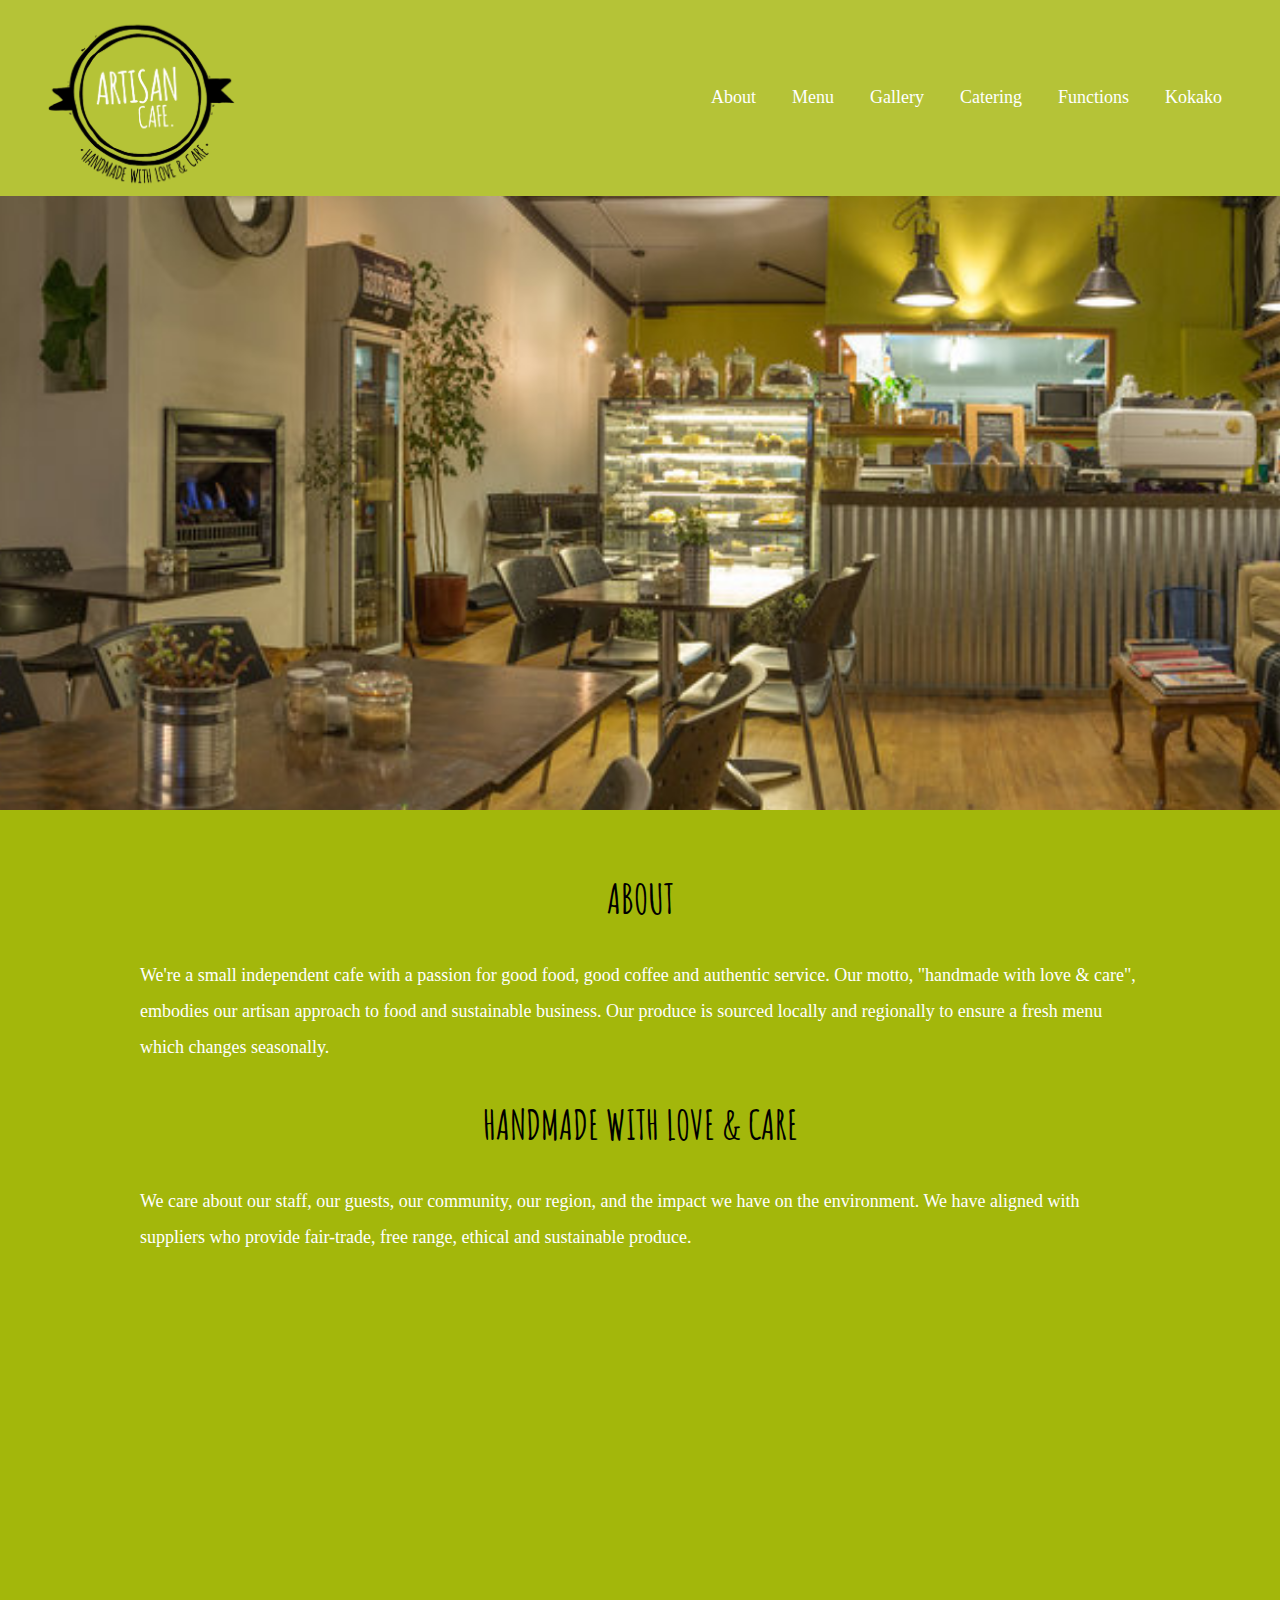
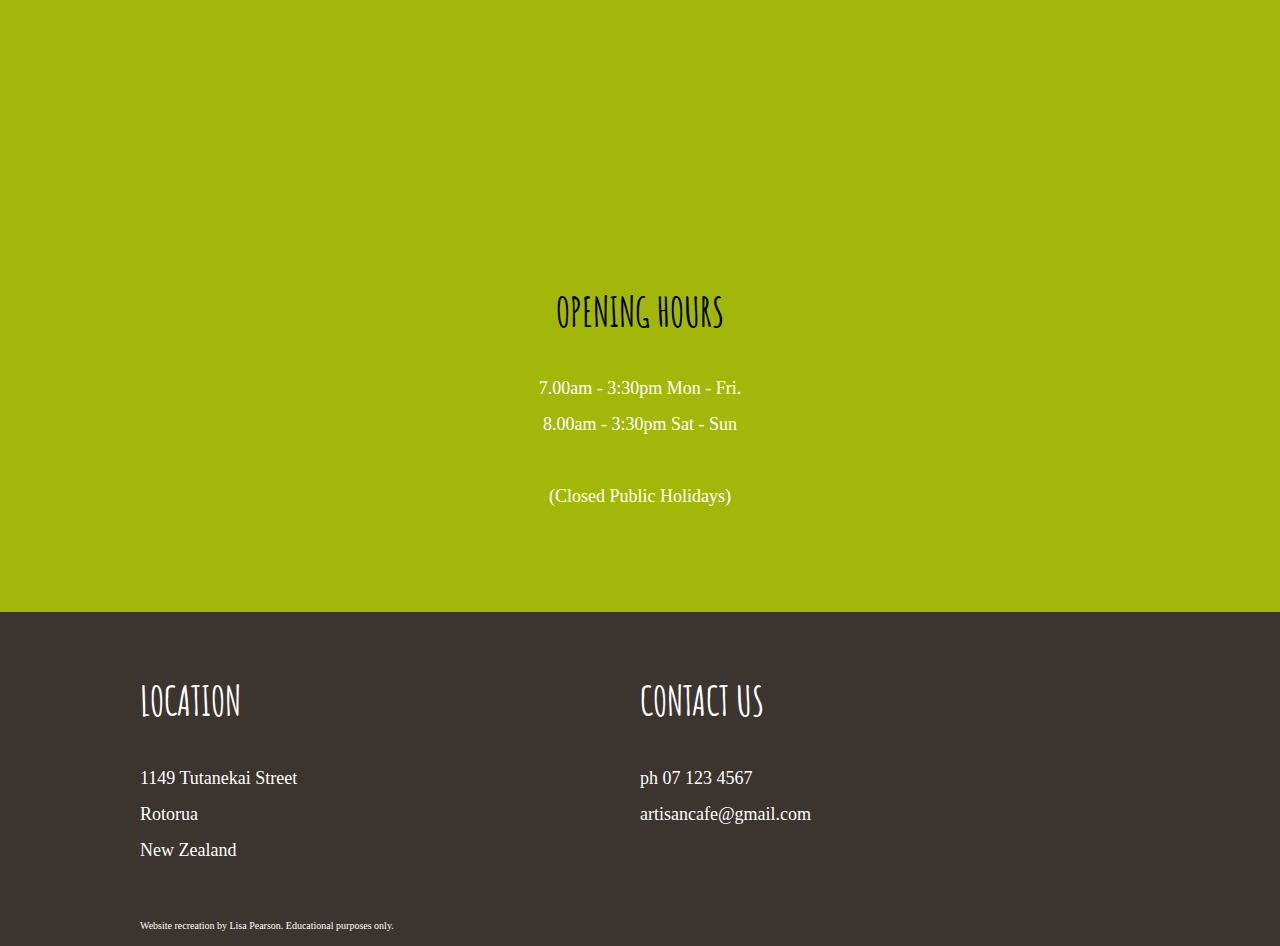
==== index.html @ c8f7fffd "fixed footer" ====
<!DOCTYPE html>
<html lang="en">
<head>
	<meta charset="UTF-8">
	<meta name = "description" content = "Web revision. Recreate an existing Website">
	<meta name = "author" content = "Lisa Pearson and Louis Kelly">
	<meta name = "keywords" content = "HTML, CSS, JS, Responsive, Web Design, Web Development, UX Design">
	<meta name="viewport" content="width=device-width, initial-scale=1.0"><!--Responsive-->
	<!--Favicons-->	
	<link rel="shortcut icon" href="img/favicon.ico" type="image/x-icon">
	<link rel="icon" href="img/favicon.ico" type="image/x-icon">
	<link href="https://fonts.googleapis.com/css?family=Amatic+SC" rel="stylesheet"><!--AMATIC SC FONT -->
	<link rel="stylesheet" type="text/css" href="css/stylesheet.css">
	<title>Artisan Cafe Rotorua - Handmade with love & care</title>
</head>

<body>


	<header><!--This is the header. Logo, Navbar goes here-->

		<section class = "top">
		<a class = "topLogo" href="index.html"><img src = "img/logo.png" width = "200"></a>

				<nav class ="topNav">
					<ul>
					<li><a class = "about">About</a></li>
					<li><a class = "menu">Menu</a></li>
					<li><a class = "gallery">Gallery</a></li>
					<li><a class = "catering">Catering</a></li>
					<li><a class = "functions">Functions</a></li>
					<li><a class = "kokako">Kokako</a></li>
					</ul>
				</nav>			

		</section>
	</header>


	<main><!--Main contents goes here-->
		
		<div class = "parallax" id = "parallax-top"></div>
		
		<section class = "mainA">
		<h2>ABOUT</h2>
			<p>We're a small independent cafe with a passion for good food, good coffee and authentic service. Our motto, "handmade with love & care", embodies our artisan approach to food and sustainable business. Our produce is sourced locally and regionally to ensure a fresh menu which changes seasonally. </p>

		<h2>HANDMADE WITH LOVE & CARE</h2>
			<p>We care about our staff, our guests, our community, our region, and the impact we have on the environment. We have aligned with suppliers who provide fair-trade, free range, ethical and sustainable produce.</p>
		</section>
		<div class="parallax" id = "parallax-bottom"></div>



		<section class = "mainB">

			<h2>OPENING HOURS</h2>
			<p>7.00am - 3:30pm Mon - Fri.<br>

			8.00am - 3:30pm Sat - Sun<br><br>         

			(Closed Public Holidays)</p>

		</section>


	</main>




	<footer><!--Footer contents goes here-->
		<section class ="footerA">
			<div class = "container">
			<div class = "footA">	
				<h2>LOCATION</h2>
			<p>1149 Tutanekai Street<br>
			Rotorua<br>
			New Zealand</p>
			</div>
	
			<div class = "footB">
				<h2>CONTACT US</h2>
			<p>ph 07 123 4567<br>
			artisancafe@gmail.com</p>
			</div>


		<p class = "copyright">Website recreation by Lisa Pearson. Educational purposes only.</p>
			</div>	
		</section>
	</footer>



<script type="text/javascript" src = "js/script.js"></script>	
</body>
</html>
---- css/stylesheet.css ----
@charset "UTF-8";

body{
	margin:0;
	padding:0;
	background-color:#a3b70b; /*primary green colour*/
}

h1,h2,h3{
	font-family: 'Amatic SC', cursive;
	text-align: center;	
}

h1{
	font-size:60px;
}

h2{
	font-size: 40px;
}

h3{
	font-size:20px;
}

p{
	color:white;
	line-height: 2;
	font-size:18px;
}

.copyright{
	font-size:10px;
	padding-top:20px;
}

/******************************************************************/

							/*HEADER*/

/******************************************************************/


header{
	position:absolute;
	top:0;
	left:0;
	width:100%;
	background-color: #b5c337; /*lighter green colour*/
}

/*logo*/


.topLogo{
	display: inline-block;
	padding-top:10px;
}


/*Top Navigation Bar*/

header .topNav ul{
	margin:0;
	padding:0;
	list-style: none;
}

.topNav a{
	display:block;
	padding:18px;
	color:white;
	font-size: 18px;
	text-decoration: none;
}

.topNav a:hover{
	cursor:pointer;
	transition: 0.8s ease;
	background-color: #a3b70b;
}

@media only screen and (min-width: 768px) {

	header .top{
		display:flex;
		align-items:center;
		justify-content:space-between;
		max-width:1200px;
		margin-left: auto;
		margin-right:auto;
	}


	.topNav {
		display:block !important;
	}
	
	.topNav ul{
		display:flex;
	}


/******************************************************************/

							/*MAIN*/

/******************************************************************/


.parallax {
background-attachment: fixed;
  background-position: center;
  background-repeat: no-repeat;
  background-size: cover;
}

#parallax-top{
	background-image: url("../img/image1.jpg");
  	height:90vh;	
}

#parallax-bottom{
	background-image: url("../img/image2.jpg");
	  height:50vh;	
}

.mainA, .mainB{
	margin-left: auto;
	margin-right:auto;
	max-width:1000px;
	padding-top:30px;
}

.mainA{
	padding-bottom:100px;
}

.mainB{
	text-align: center;
	padding-bottom:80px;
}


/******************************************************************/

							/*FOOTER*/

/******************************************************************/

footer{
	position:relative;
}

.footerA{
	width:100%;
	background-color: #3c342f; /*secondary black colour*/
	color:white;
}

.footerA .container{
	margin-left: auto;
	margin-right:auto;
	max-width:1000px;
	padding-top:30px;	
}

.footerA .container h2{
	text-align: left;
}

@media(min-width:767px){

	.footerA .container{
		display:flex;
		flex-wrap:wrap;
	}

	.footA, .footB{
		flex: 0 0 50%;
	}

}
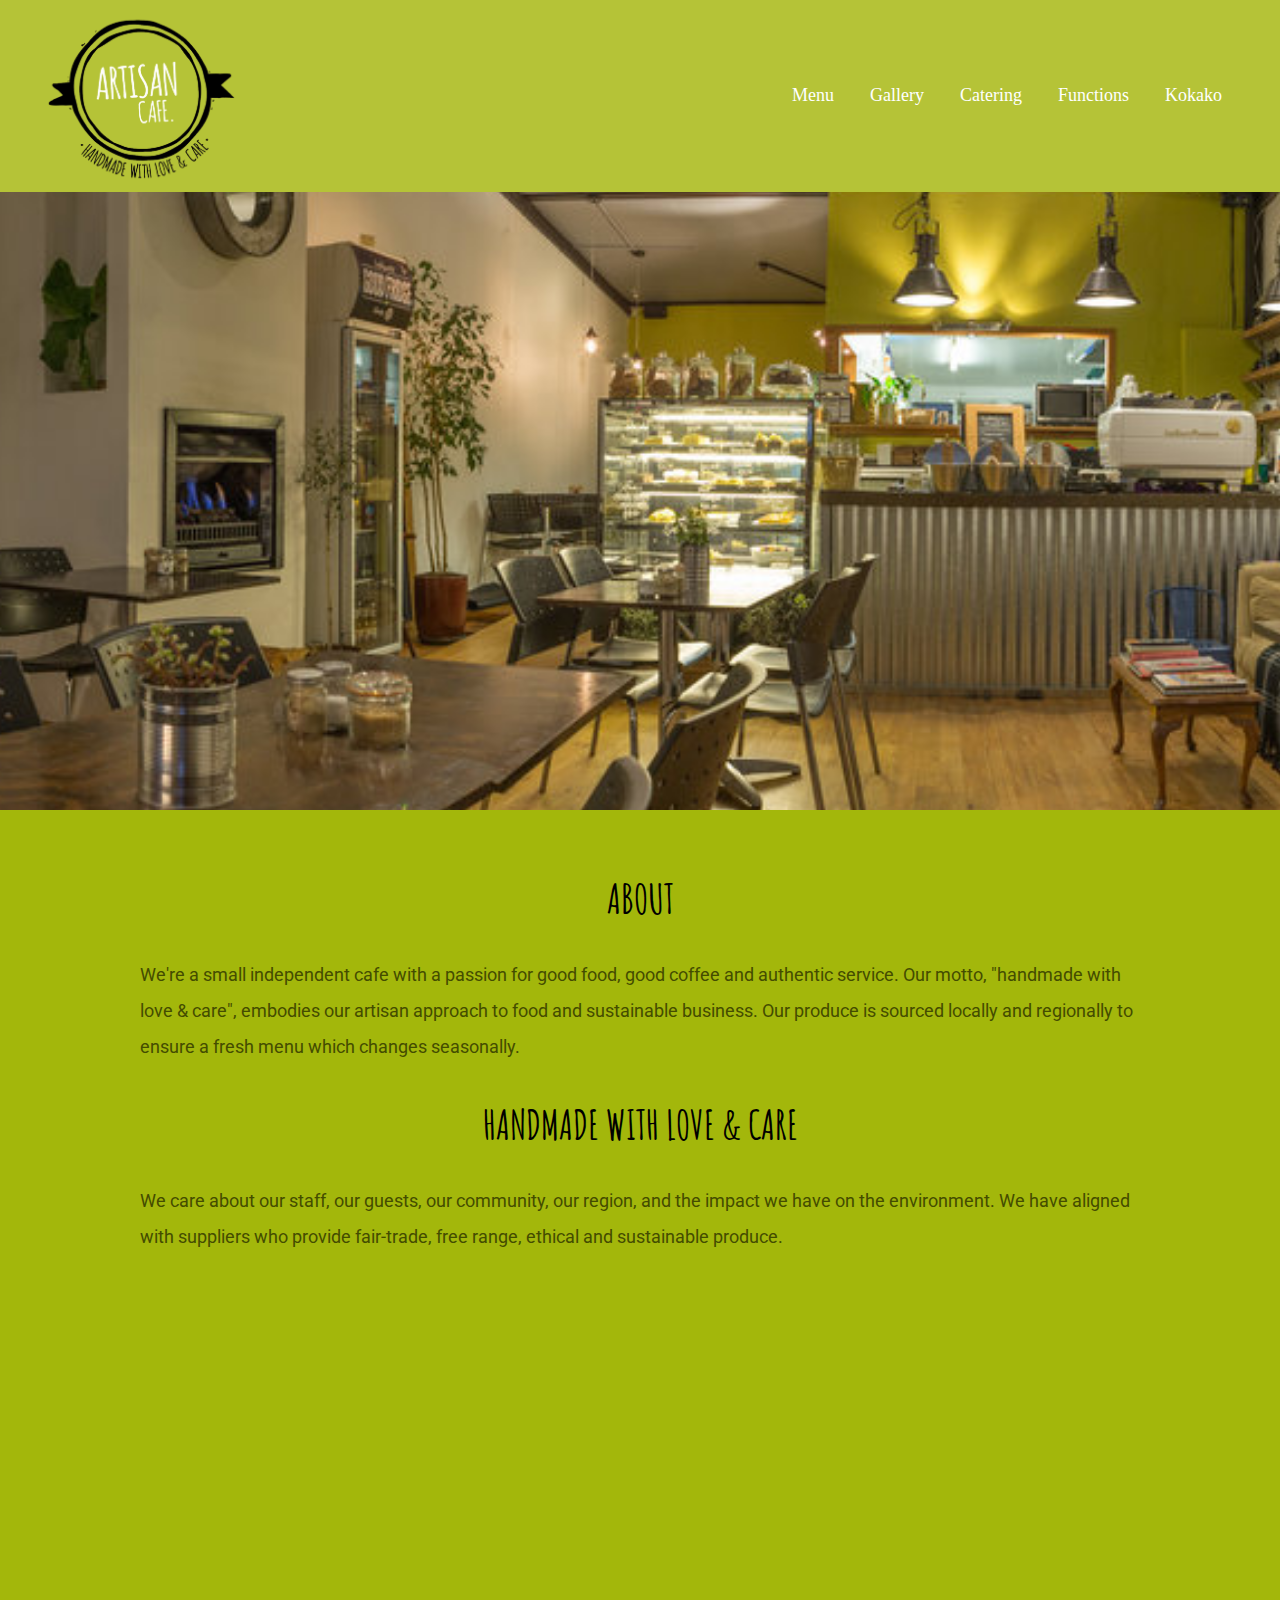
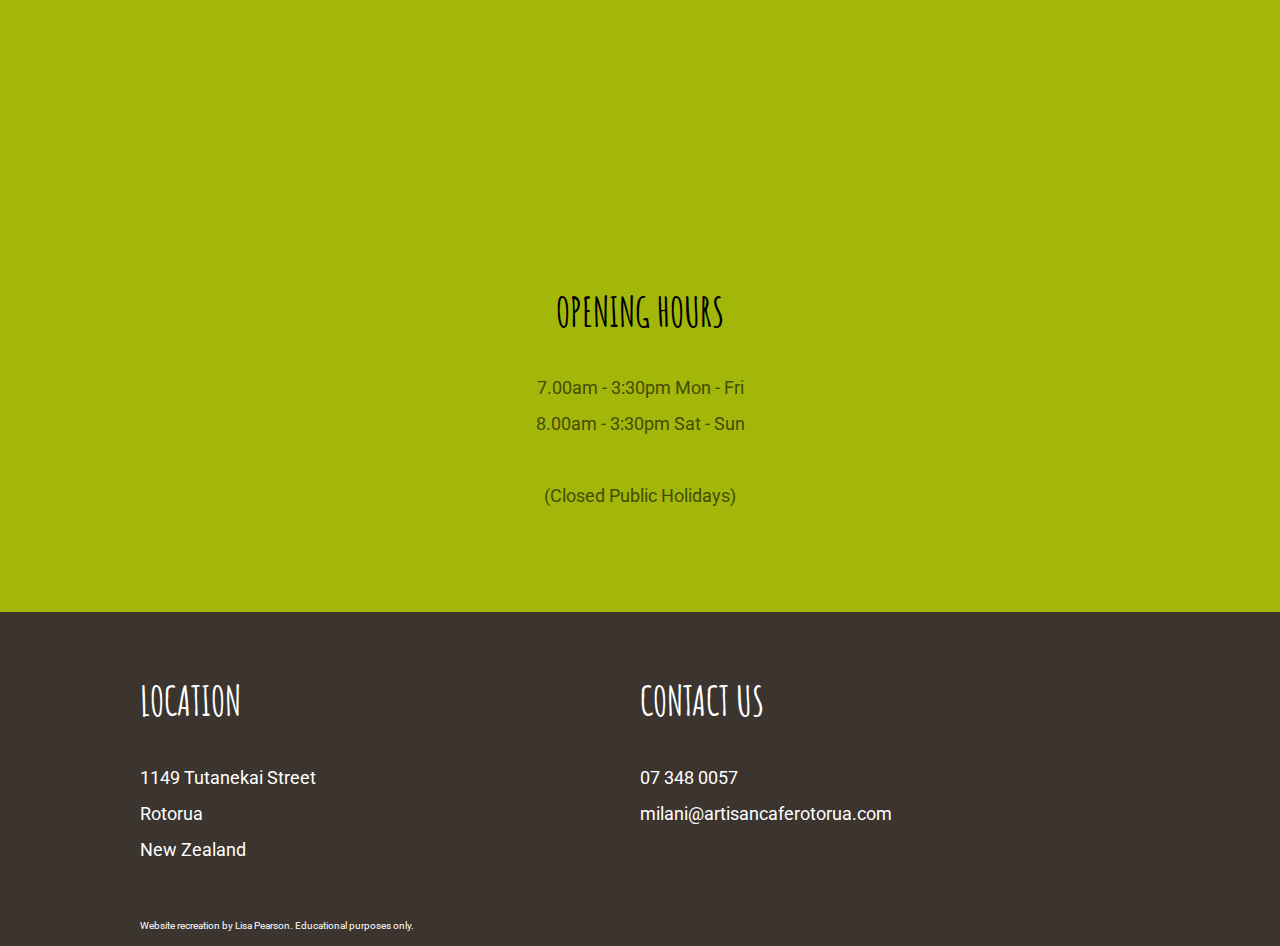
==== commit 19e2380a: "fixed font color" ====
--- a/index.html
+++ b/index.html
@@ -10,6 +10,7 @@
 	<link rel="shortcut icon" href="img/favicon.ico" type="image/x-icon">
 	<link rel="icon" href="img/favicon.ico" type="image/x-icon">
 	<link href="https://fonts.googleapis.com/css?family=Amatic+SC" rel="stylesheet"><!--AMATIC SC FONT -->
+	<link href="https://fonts.googleapis.com/css?family=Roboto:300" rel="stylesheet">
 	<link rel="stylesheet" type="text/css" href="css/stylesheet.css">
 	<title>Artisan Cafe Rotorua - Handmade with love & care</title>
 </head>
@@ -24,7 +25,6 @@
 
 				<nav class ="topNav">
 					<ul>
-					<li><a class = "about">About</a></li>
 					<li><a class = "menu">Menu</a></li>
 					<li><a class = "gallery">Gallery</a></li>
 					<li><a class = "catering">Catering</a></li>
@@ -55,7 +55,7 @@
 		<section class = "mainB">
 
 			<h2>OPENING HOURS</h2>
-			<p>7.00am - 3:30pm Mon - Fri.<br>
+			<p>7.00am - 3:30pm Mon - Fri<br>
 
 			8.00am - 3:30pm Sat - Sun<br><br>         
 
@@ -81,11 +81,11 @@
 	
 			<div class = "footB">
 				<h2>CONTACT US</h2>
-			<p>ph 07 123 4567<br>
-			artisancafe@gmail.com</p>
+			<p>07 348 0057 <br>
+			milani@artisancaferotorua.com</p>
 			</div>
 
-
+		<br>
 		<p class = "copyright">Website recreation by Lisa Pearson. Educational purposes only.</p>
 			</div>	
 		</section>
--- a/css/stylesheet.css
+++ b/css/stylesheet.css
@@ -19,12 +19,13 @@
 	font-size: 40px;
 }
 
-h3{
+h3,a{
 	font-size:20px;
 }
 
 p{
-	color:white;
+	color:#444c00; /*dark green colour*/
+	font-family: 'Roboto', sans-serif;
 	line-height: 2;
 	font-size:18px;
 }
@@ -54,7 +55,7 @@
 
 .topLogo{
 	display: inline-block;
-	padding-top:10px;
+	padding-top:5px;
 }
 
 
@@ -169,6 +170,9 @@
 	text-align: left;
 }
 
+.footerA .container p{
+	color: white;
+}
 @media(min-width:767px){
 
 	.footerA .container{
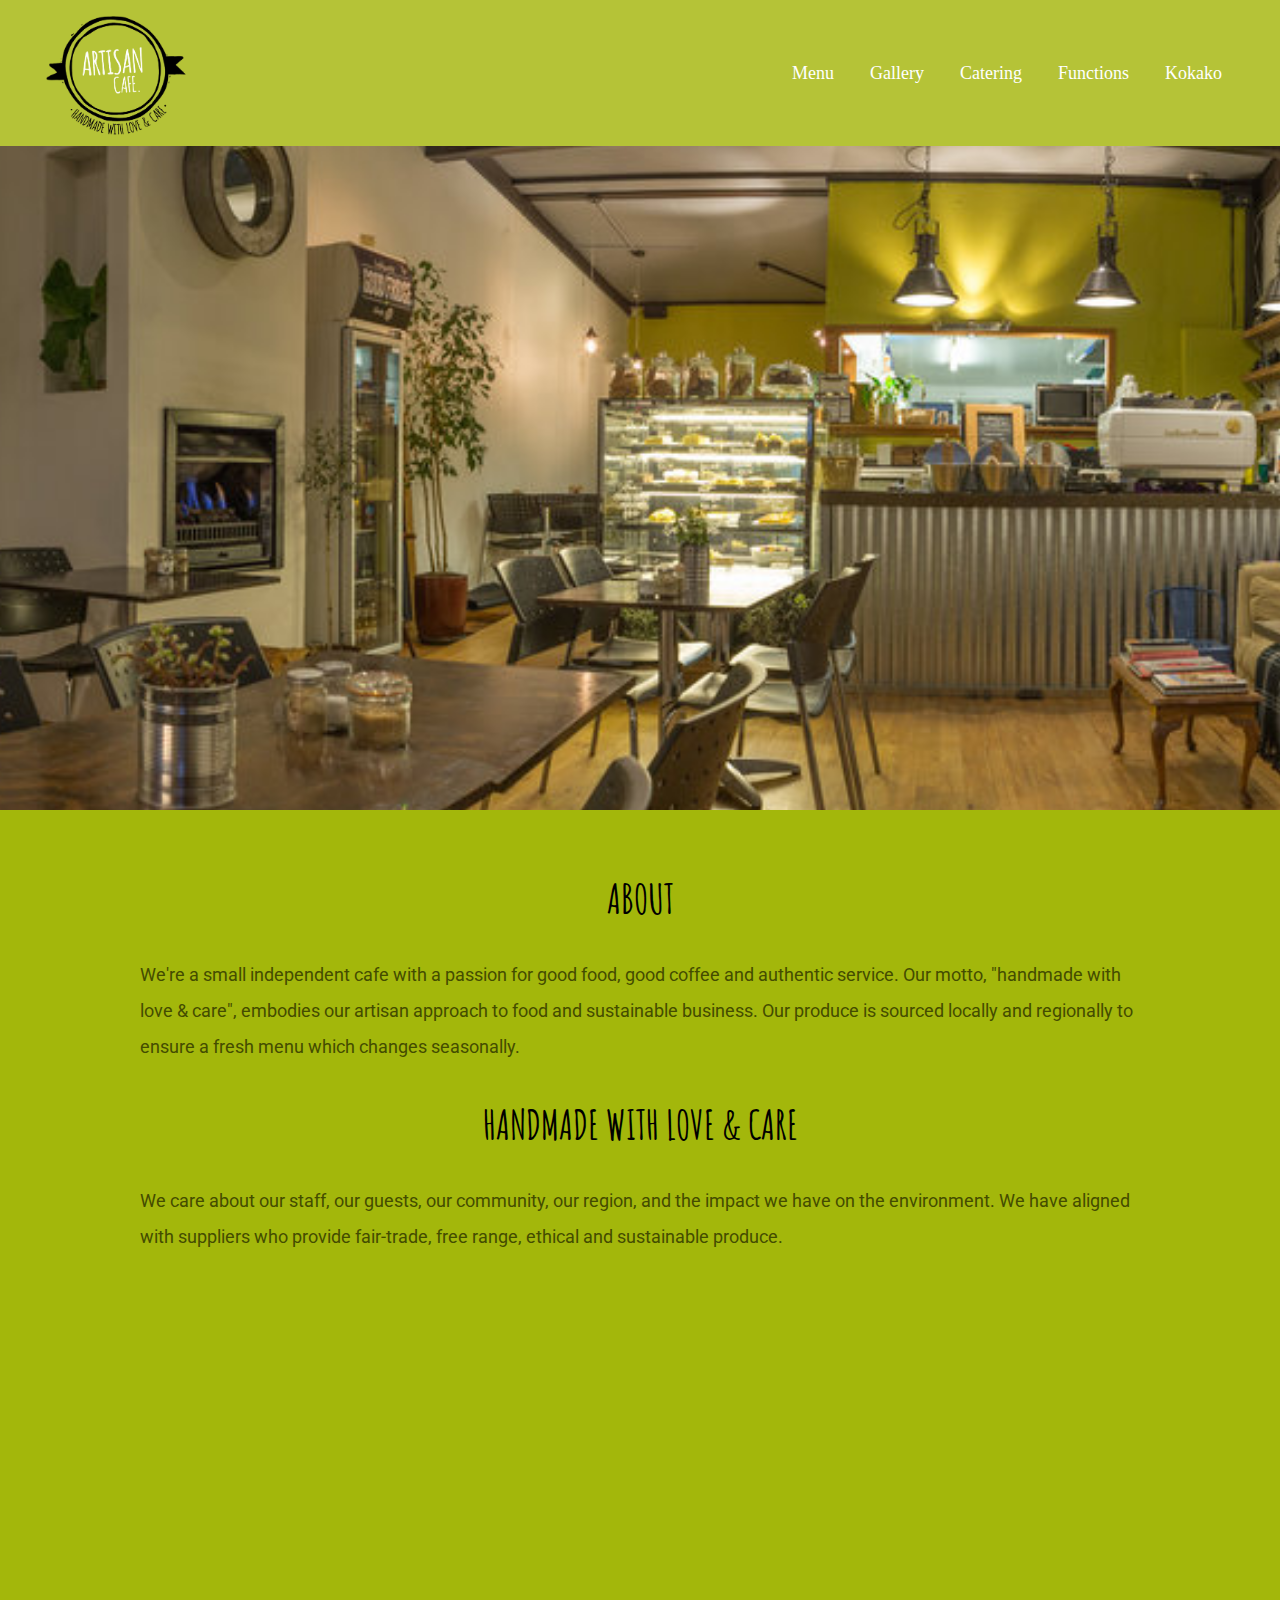
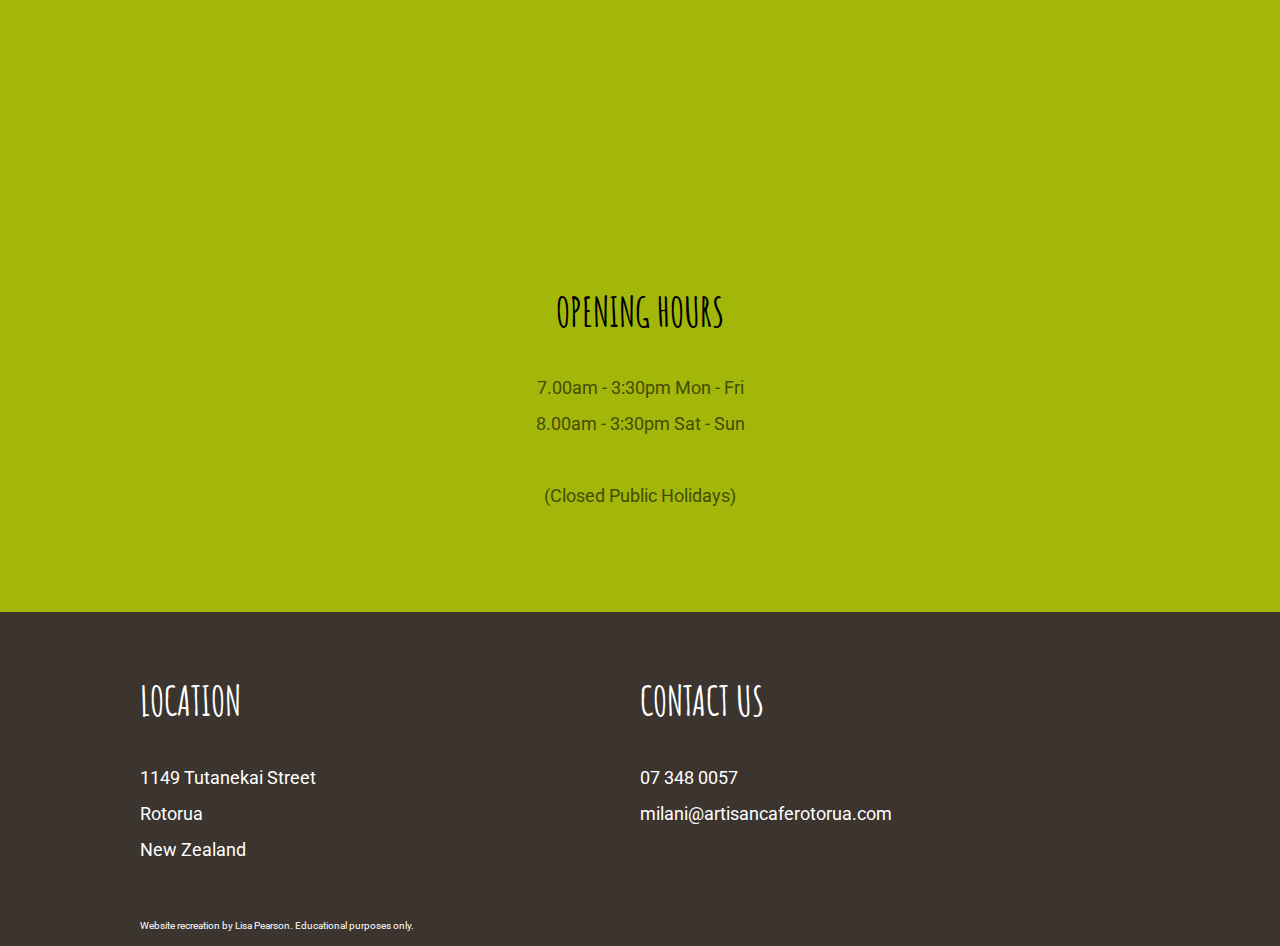
==== commit 1a325978: "fixed menu for mobile" ====
--- a/index.html
+++ b/index.html
@@ -11,6 +11,7 @@
 	<link rel="icon" href="img/favicon.ico" type="image/x-icon">
 	<link href="https://fonts.googleapis.com/css?family=Amatic+SC" rel="stylesheet"><!--AMATIC SC FONT -->
 	<link href="https://fonts.googleapis.com/css?family=Roboto:300" rel="stylesheet">
+	<link rel="stylesheet" href="https://use.fontawesome.com/releases/v5.7.2/css/all.css" integrity="sha384-fnmOCqbTlWIlj8LyTjo7mOUStjsKC4pOpQbqyi7RrhN7udi9RwhKkMHpvLbHG9Sr" crossorigin="anonymous"><!--FONT AWESOME CDN-->
 	<link rel="stylesheet" type="text/css" href="css/stylesheet.css">
 	<title>Artisan Cafe Rotorua - Handmade with love & care</title>
 </head>
@@ -21,7 +22,11 @@
 	<header><!--This is the header. Logo, Navbar goes here-->
 
 		<section class = "top">
-		<a class = "topLogo" href="index.html"><img src = "img/logo.png" width = "200"></a>
+			<div class = "container-small">
+		<a class = "topLogo" href="index.html"><img src = "img/logo.png" width = "150"></a>
+		
+			<button type = "button" class = "toggle"><span class = "fas fa-bars"></span></button>
+			</div>
 
 				<nav class ="topNav">
 					<ul>
@@ -92,7 +97,7 @@
 	</footer>
 
 
-
+<script src="https://ajax.googleapis.com/ajax/libs/jquery/2.2.4/jquery.min.js"></script>
 <script type="text/javascript" src = "js/script.js"></script>	
 </body>
 </html>--- a/css/stylesheet.css
+++ b/css/stylesheet.css
@@ -58,6 +58,18 @@
 	padding-top:5px;
 }
 
+/*toggle button*/
+
+.toggle{
+	margin-right:10px;
+	padding:0;
+	border:none;
+	outline:none;
+	background:none;
+	font-size:28px;
+	opacity:0.6;
+	cursor:pointer;
+}
 
 /*Top Navigation Bar*/
 
@@ -82,7 +94,7 @@
 }
 
 @media only screen and (min-width: 768px) {
-
+	
 	header .top{
 		display:flex;
 		align-items:center;
@@ -92,14 +104,36 @@
 		margin-right:auto;
 	}
 
+	.topNav ul{
+		display:flex;
+	}
+
+	.toggle{
+		display:none;
+	}
 
 	.topNav {
 		display:block !important;
 	}
 	
-	.topNav ul{
-		display:flex;
-	}
+
+}
+@media only screen and (max-width: 767px){
+	.container-small{
+		display:flex;
+		align-items:center;
+		justify-content:space-between;
+	}
+	
+	.topNav{
+		display:none;
+	}
+
+	.topLogo{
+		display:block;
+		margin: 0 auto;
+	}
+}	
 
 
 /******************************************************************/
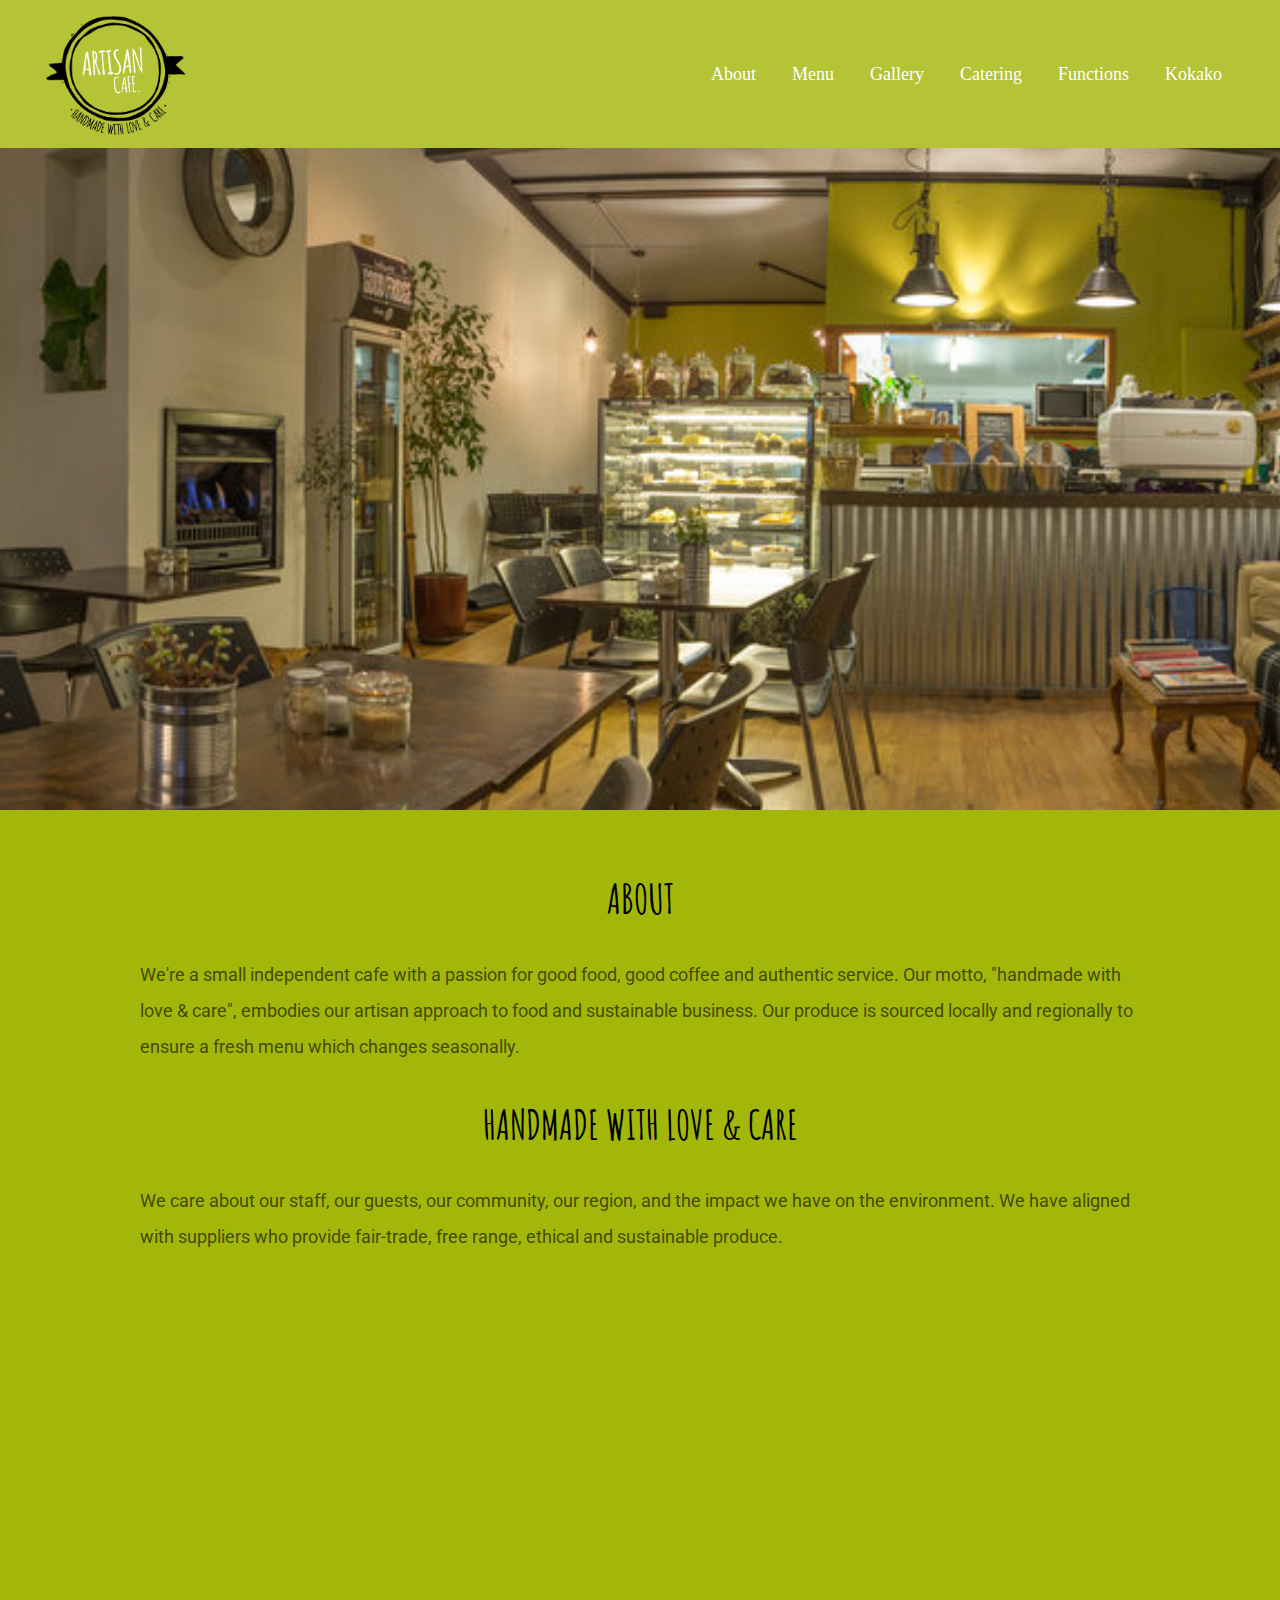
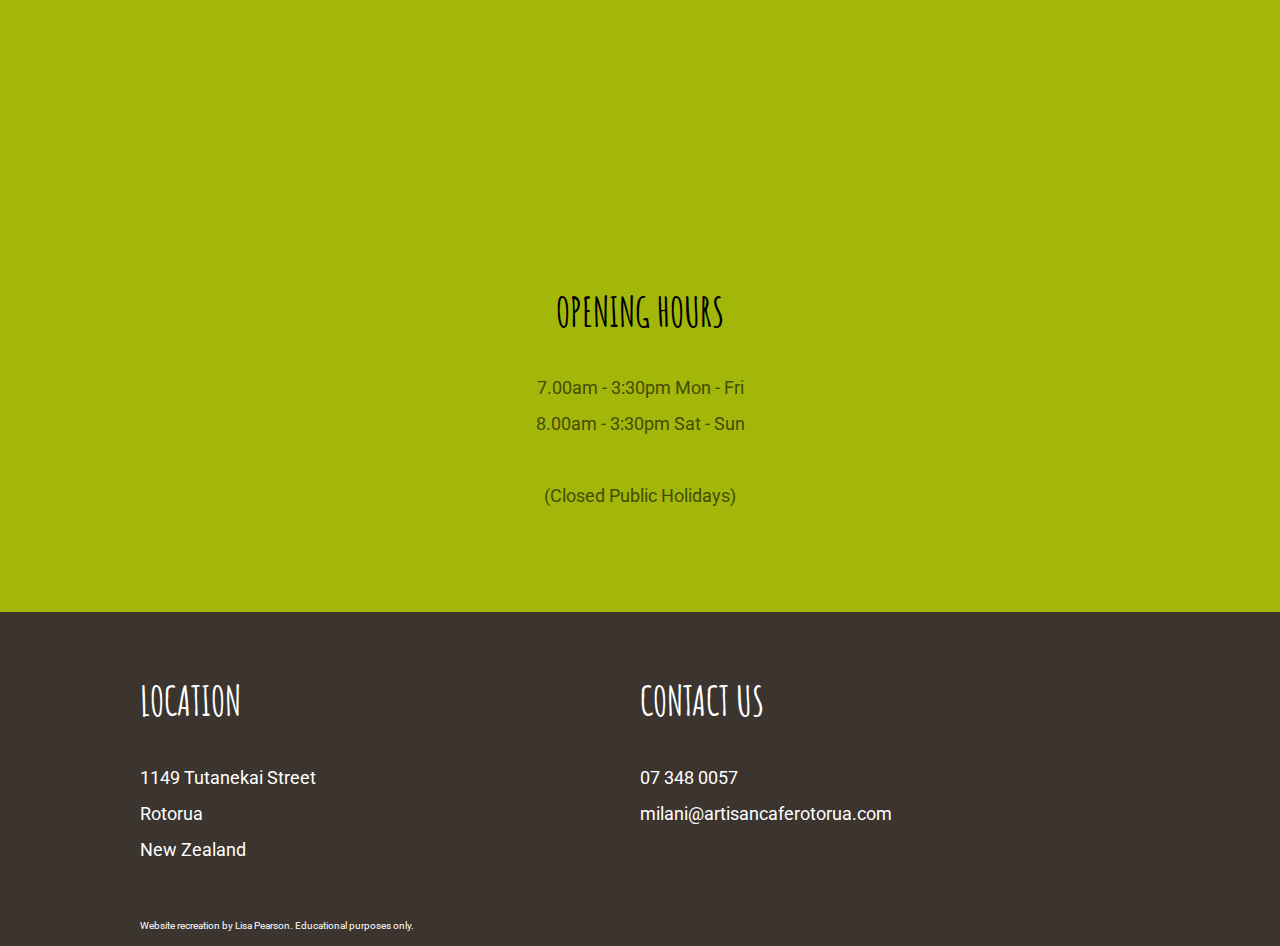
==== commit 7208f1b5: "added pages" ====
--- a/index.html
+++ b/index.html
@@ -13,7 +13,7 @@
 	<link href="https://fonts.googleapis.com/css?family=Roboto:300" rel="stylesheet">
 	<link rel="stylesheet" href="https://use.fontawesome.com/releases/v5.7.2/css/all.css" integrity="sha384-fnmOCqbTlWIlj8LyTjo7mOUStjsKC4pOpQbqyi7RrhN7udi9RwhKkMHpvLbHG9Sr" crossorigin="anonymous"><!--FONT AWESOME CDN-->
 	<link rel="stylesheet" type="text/css" href="css/stylesheet.css">
-	<title>Artisan Cafe Rotorua - Handmade with love & care</title>
+	<title>Artisan Cafe Rotorua - Home</title>
 </head>
 
 <body>
@@ -30,11 +30,12 @@
 
 				<nav class ="topNav">
 					<ul>
-					<li><a class = "menu">Menu</a></li>
-					<li><a class = "gallery">Gallery</a></li>
-					<li><a class = "catering">Catering</a></li>
-					<li><a class = "functions">Functions</a></li>
-					<li><a class = "kokako">Kokako</a></li>
+					<li><a class = "about" href="index.html">About</a></li>						
+					<li><a class = "menu" href="menu.html">Menu</a></li>
+					<li><a class = "gallery" href="gallery.html">Gallery</a></li>
+					<li><a class = "catering" href="catering.html">Catering</a></li>
+					<li><a class = "functions" href= "functions.html">Functions</a></li>
+					<li><a class = "kokako" href= "kokako.html">Kokako</a></li>
 					</ul>
 				</nav>			
 
@@ -47,25 +48,27 @@
 		<div class = "parallax" id = "parallax-top"></div>
 		
 		<section class = "mainA">
+			<div class = "container">
 		<h2>ABOUT</h2>
 			<p>We're a small independent cafe with a passion for good food, good coffee and authentic service. Our motto, "handmade with love & care", embodies our artisan approach to food and sustainable business. Our produce is sourced locally and regionally to ensure a fresh menu which changes seasonally. </p>
 
 		<h2>HANDMADE WITH LOVE & CARE</h2>
 			<p>We care about our staff, our guests, our community, our region, and the impact we have on the environment. We have aligned with suppliers who provide fair-trade, free range, ethical and sustainable produce.</p>
+			<div>
 		</section>
 		<div class="parallax" id = "parallax-bottom"></div>
 
 
 
 		<section class = "mainB">
-
+			<div class = "container">
 			<h2>OPENING HOURS</h2>
 			<p>7.00am - 3:30pm Mon - Fri<br>
 
 			8.00am - 3:30pm Sat - Sun<br><br>         
 
 			(Closed Public Holidays)</p>
-
+			</div>
 		</section>
 
 
--- a/css/stylesheet.css
+++ b/css/stylesheet.css
@@ -20,7 +20,7 @@
 }
 
 h3,a{
-	font-size:20px;
+	font-size:26px;
 }
 
 p{
@@ -93,6 +93,88 @@
 	background-color: #a3b70b;
 }
 
+
+
+/******************************************************************/
+
+							/*MAIN*/
+
+/******************************************************************/
+
+
+.parallax {
+background-attachment: fixed;
+  background-position: center;
+  background-repeat: no-repeat;
+  background-size: cover;
+}
+
+#parallax-top{
+	background-image: url("../img/image1.jpg");
+  	height:90vh;	
+}
+
+#parallax-bottom{
+	background-image: url("../img/image2.jpg");
+	  height:50vh;	
+}
+
+#parallax-top2{
+	background-image: url("../img/image1.jpg");
+  	height:90vh;	
+}
+
+
+
+.mainA, .mainB{
+	margin-left: auto;
+	margin-right:auto;
+	max-width:1000px;
+	padding-top:30px;
+}
+
+.mainA{
+	padding-bottom:100px;
+}
+
+.mainB{
+	text-align: center;
+	padding-bottom:80px;
+}
+
+
+/******************************************************************/
+
+							/*FOOTER*/
+
+/******************************************************************/
+
+footer{
+	position:relative;
+}
+
+.footerA{
+	width:100%;
+	background-color: #3c342f; /*secondary black colour*/
+	color:white;
+}
+
+.footerA .container{
+	margin-left: auto;
+	margin-right:auto;
+	max-width:1000px;
+	padding-top:30px;	
+}
+
+.footerA .container h2{
+	text-align: left;
+}
+
+.footerA .container p{
+	color: white;
+}
+
+
 @media only screen and (min-width: 768px) {
 	
 	header .top{
@@ -116,9 +198,24 @@
 		display:block !important;
 	}
 	
-
-}
+	.footerA .container{
+		display:flex;
+		flex-wrap:wrap;
+	}
+
+	.footA, .footB{
+		flex: 0 0 50%;
+	}
+
+}
+
 @media only screen and (max-width: 767px){
+
+	.container{
+		text-align: center;
+		padding:12px;
+	}
+
 	.container-small{
 		display:flex;
 		align-items:center;
@@ -127,95 +224,15 @@
 	
 	.topNav{
 		display:none;
+		background-color: #a3b70b;
 	}
 
 	.topLogo{
 		display:block;
 		margin: 0 auto;
 	}
+
+	.footerA .container h2{
+		text-align: center;
+	}
 }	
-
-
-/******************************************************************/
-
-							/*MAIN*/
-
-/******************************************************************/
-
-
-.parallax {
-background-attachment: fixed;
-  background-position: center;
-  background-repeat: no-repeat;
-  background-size: cover;
-}
-
-#parallax-top{
-	background-image: url("../img/image1.jpg");
-  	height:90vh;	
-}
-
-#parallax-bottom{
-	background-image: url("../img/image2.jpg");
-	  height:50vh;	
-}
-
-.mainA, .mainB{
-	margin-left: auto;
-	margin-right:auto;
-	max-width:1000px;
-	padding-top:30px;
-}
-
-.mainA{
-	padding-bottom:100px;
-}
-
-.mainB{
-	text-align: center;
-	padding-bottom:80px;
-}
-
-
-/******************************************************************/
-
-							/*FOOTER*/
-
-/******************************************************************/
-
-footer{
-	position:relative;
-}
-
-.footerA{
-	width:100%;
-	background-color: #3c342f; /*secondary black colour*/
-	color:white;
-}
-
-.footerA .container{
-	margin-left: auto;
-	margin-right:auto;
-	max-width:1000px;
-	padding-top:30px;	
-}
-
-.footerA .container h2{
-	text-align: left;
-}
-
-.footerA .container p{
-	color: white;
-}
-@media(min-width:767px){
-
-	.footerA .container{
-		display:flex;
-		flex-wrap:wrap;
-	}
-
-	.footA, .footB{
-		flex: 0 0 50%;
-	}
-
-}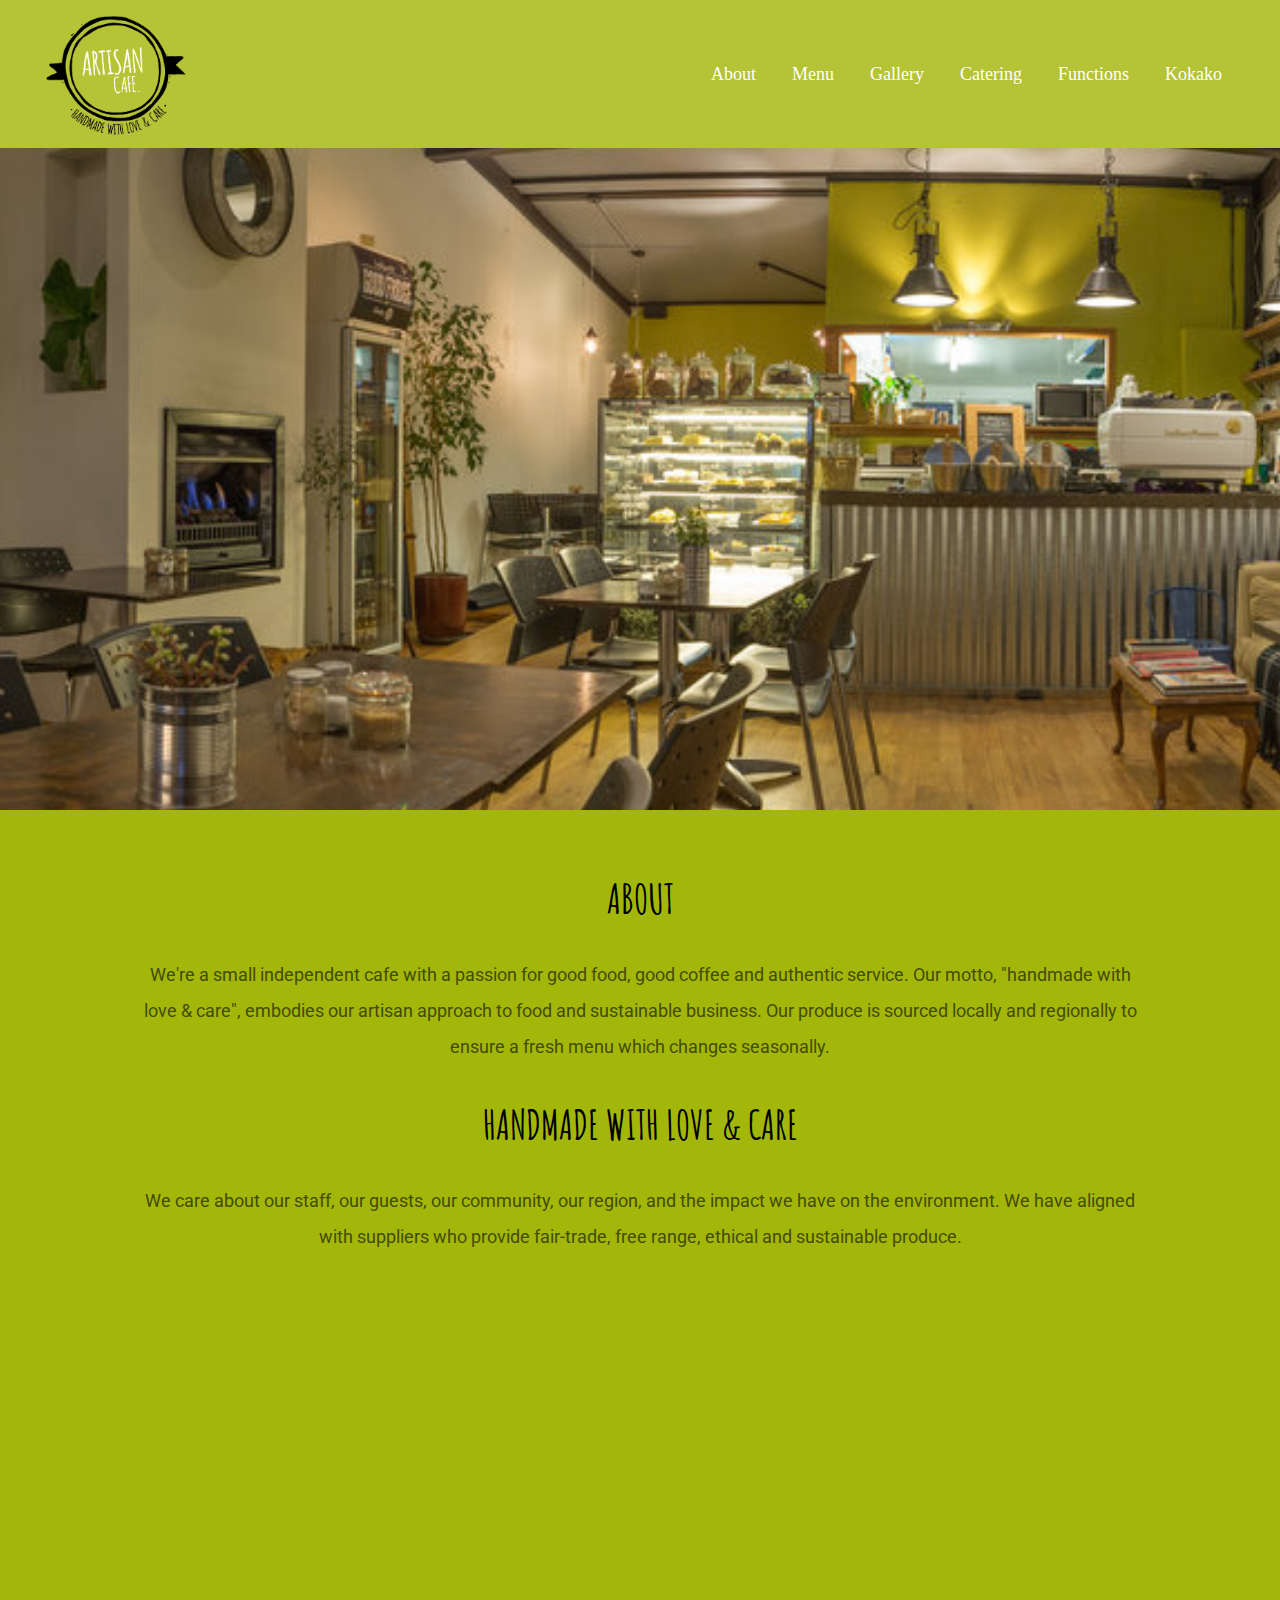
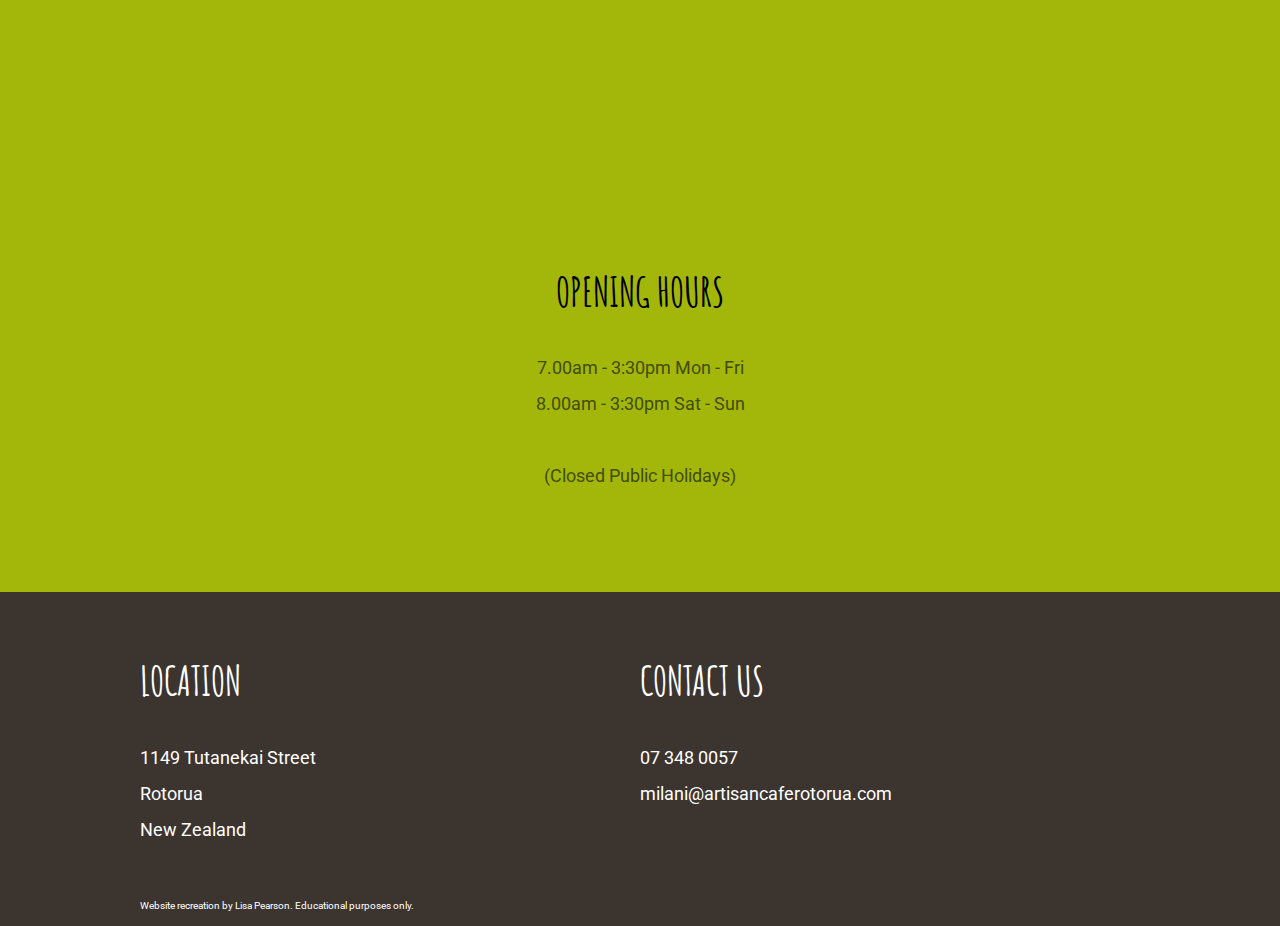
==== commit c171b6ad: "added and fixed images" ====
--- a/index.html
+++ b/index.html
@@ -45,7 +45,7 @@
 
 	<main><!--Main contents goes here-->
 		
-		<div class = "parallax" id = "parallax-top"></div>
+		<div class = "parallax" id = "parallax-top1"></div>
 		
 		<section class = "mainA">
 			<div class = "container">
--- a/css/stylesheet.css
+++ b/css/stylesheet.css
@@ -107,40 +107,85 @@
   background-position: center;
   background-repeat: no-repeat;
   background-size: cover;
-}
-
-#parallax-top{
+  	height:90vh;  
+}
+
+#parallax-top1{
 	background-image: url("../img/image1.jpg");
-  	height:90vh;	
+}
+
+#parallax-top2{
+	background-image: url("../img/image2.jpg");	
+}
+
+#parallax-top3{
+	background-image: url("../img/image3.jpg");	
+}
+
+#parallax-top4{
+	background-image: url("../img/image4.jpg");	
+}
+
+#parallax-top5{
+	background-image: url("../img/image5.jpg");	
+}
+
+#parallax-top6{
+	background-image: url("../img/image6.jpg");	
 }
 
 #parallax-bottom{
-	background-image: url("../img/image2.jpg");
+	background-image: url("../img/image7.jpg");
 	  height:50vh;	
 }
 
-#parallax-top2{
-	background-image: url("../img/image1.jpg");
-  	height:90vh;	
-}
-
-
-
-.mainA, .mainB{
+
+
+
+
+.mainA, .mainB, .mainC, .mainD,.mainE,.mainF{
 	margin-left: auto;
 	margin-right:auto;
 	max-width:1000px;
 	padding-top:30px;
 }
 
-.mainA{
-	padding-bottom:100px;
-}
-
-.mainB{
+.mainA,.mainB,.mainC,.mainD,.mainE,.mainF{
 	text-align: center;
-	padding-bottom:80px;
-}
+	padding-bottom:80px;	
+}
+
+
+
+.mainD .container{
+	display:flex;
+	flex-wrap:wrap;
+}
+
+
+ .mainD .container img{
+	flex: 1;
+	width:50%;
+	height:50%;
+	cursor:pointer;
+}
+
+.mainE .container-gallery {
+		display:block;
+		margin:0 auto;
+
+}
+
+.mainE .container-gallery img {
+	width:25%;
+	height:100%;
+	margin:5px;
+}
+
+.mainE img {
+	width:50%;
+}
+
 
 
 /******************************************************************/
@@ -211,6 +256,10 @@
 
 @media only screen and (max-width: 767px){
 
+
+	.parallax{
+		height:60vh;
+	}
 	.container{
 		text-align: center;
 		padding:12px;
@@ -235,4 +284,20 @@
 	.footerA .container h2{
 		text-align: center;
 	}
+
+	.mainE .container-gallery{
+		display:flex;
+		flex-wrap:wrap;
+	}
+
+	.mainE .container-gallery img{
+	flex:1;
+	width:50%;
+	}
+
+	.mainE img{
+	flex:1;
+	width:80%;
+	}
+
 }	
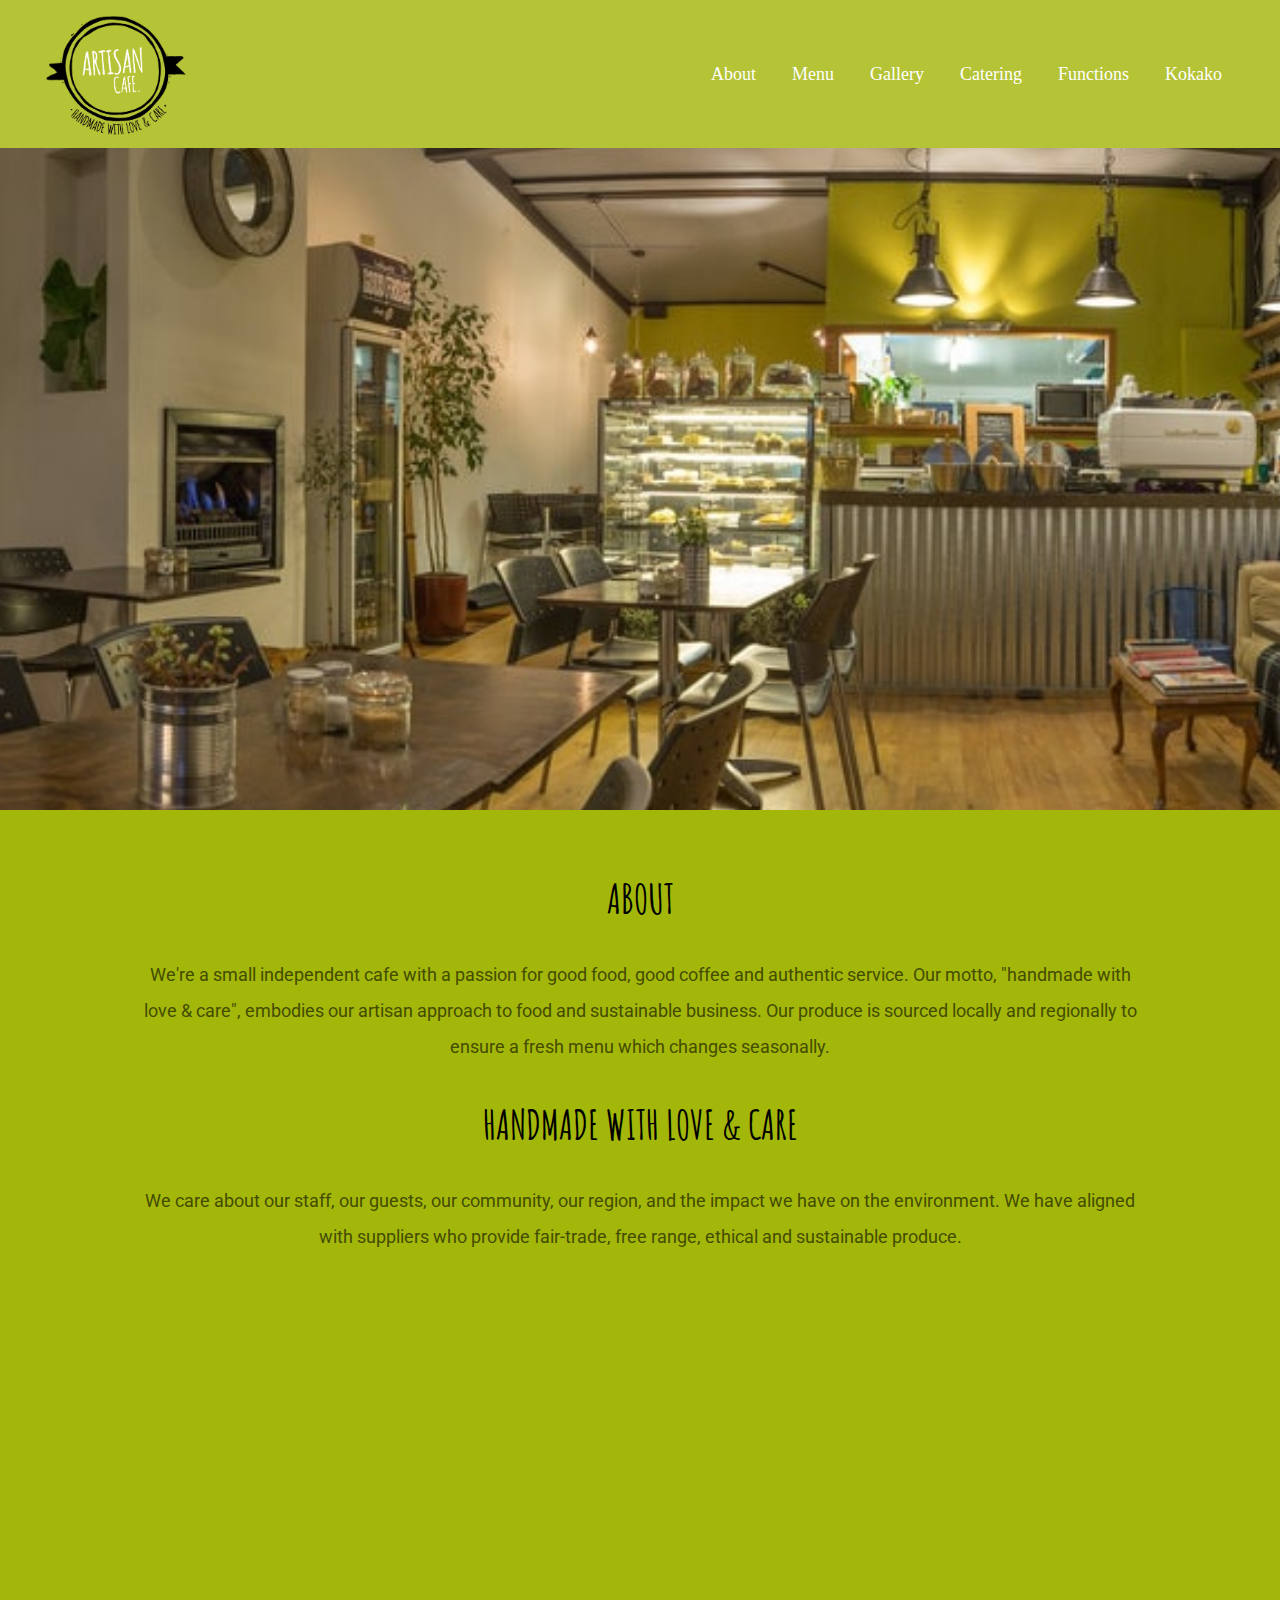
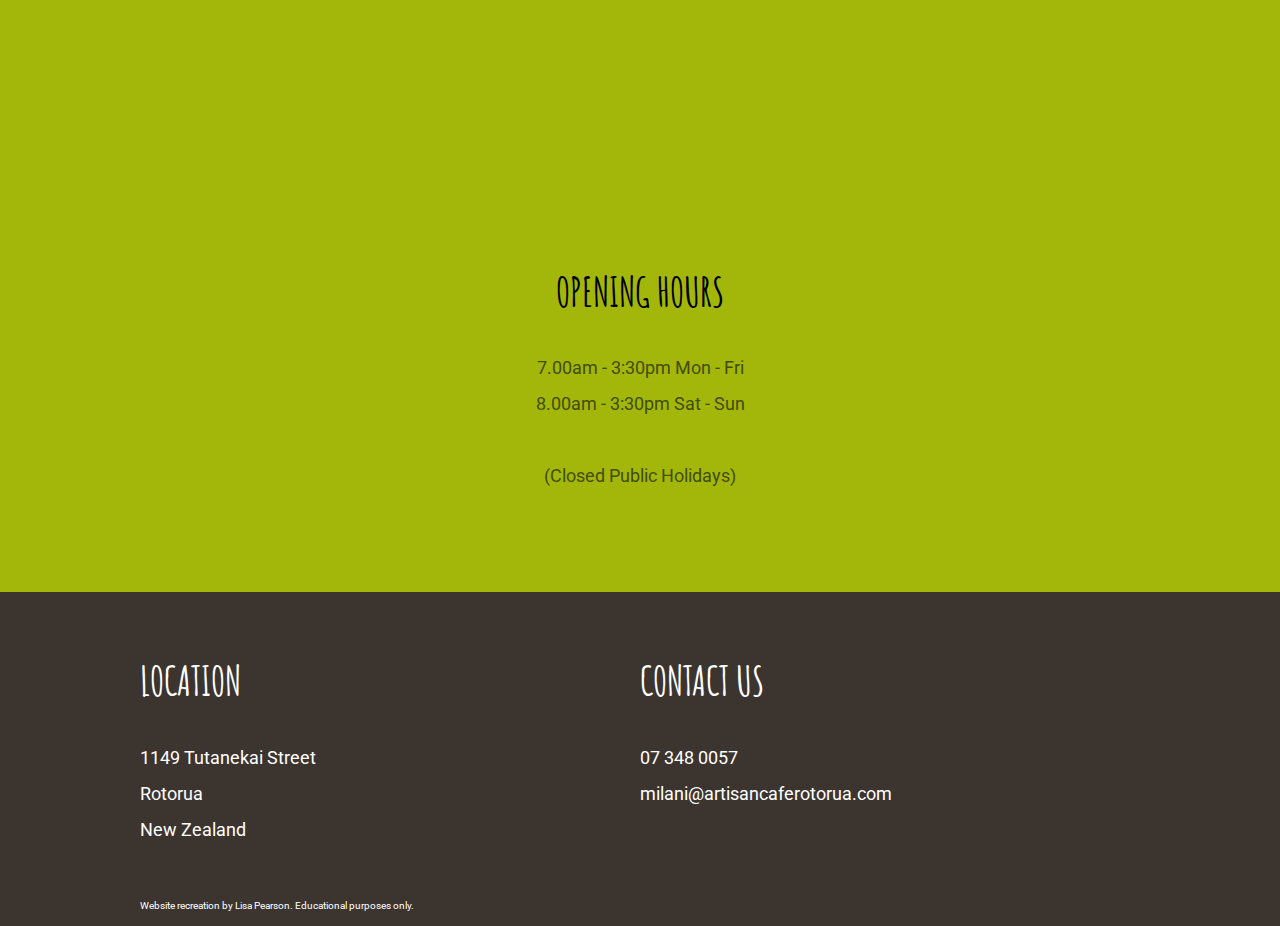
==== commit ee5e9308: "validated html and css" ====
--- a/index.html
+++ b/index.html
@@ -3,7 +3,7 @@
 <head>
 	<meta charset="UTF-8">
 	<meta name = "description" content = "Web revision. Recreate an existing Website">
-	<meta name = "author" content = "Lisa Pearson and Louis Kelly">
+	<meta name = "author" content = "Lisa Pearson">
 	<meta name = "keywords" content = "HTML, CSS, JS, Responsive, Web Design, Web Development, UX Design">
 	<meta name="viewport" content="width=device-width, initial-scale=1.0"><!--Responsive-->
 	<!--Favicons-->	
@@ -21,9 +21,9 @@
 
 	<header><!--This is the header. Logo, Navbar goes here-->
 
-		<section class = "top">
+		<div class = "top">
 			<div class = "container-small">
-		<a class = "topLogo" href="index.html"><img src = "img/logo.png" width = "150"></a>
+		<a class = "topLogo" href="index.html"><img src = "img/logo.png" width = "150" alt ="Artisan Cafe Rotorua"></a>
 		
 			<button type = "button" class = "toggle"><span class = "fas fa-bars"></span></button>
 			</div>
@@ -39,7 +39,7 @@
 					</ul>
 				</nav>			
 
-		</section>
+		</div>
 	</header>
 
 
@@ -54,7 +54,7 @@
 
 		<h2>HANDMADE WITH LOVE & CARE</h2>
 			<p>We care about our staff, our guests, our community, our region, and the impact we have on the environment. We have aligned with suppliers who provide fair-trade, free range, ethical and sustainable produce.</p>
-			<div>
+			</div>
 		</section>
 		<div class="parallax" id = "parallax-bottom"></div>
 
@@ -101,6 +101,6 @@
 
 
 <script src="https://ajax.googleapis.com/ajax/libs/jquery/2.2.4/jquery.min.js"></script>
-<script type="text/javascript" src = "js/script.js"></script>	
+<script src = "js/script.js"></script>	
 </body>
 </html>--- a/css/stylesheet.css
+++ b/css/stylesheet.css
@@ -79,7 +79,7 @@
 	list-style: none;
 }
 
-.topNav a{
+header .topNav a{
 	display:block;
 	padding:18px;
 	color:white;
@@ -87,10 +87,10 @@
 	text-decoration: none;
 }
 
-.topNav a:hover{
+header .topNav a:hover{
 	cursor:pointer;
 	transition: 0.8s ease;
-	background-color: #a3b70b;
+	background-color: #444c00;
 }
 
 
@@ -160,15 +160,17 @@
 .mainD .container{
 	display:flex;
 	flex-wrap:wrap;
+	justify-content: space-between;
 }
 
 
  .mainD .container img{
-	flex: 1;
-	width:50%;
-	height:50%;
+	max-height: 150px;
 	cursor:pointer;
 }
+
+
+
 
 .mainE .container-gallery {
 		display:block;
